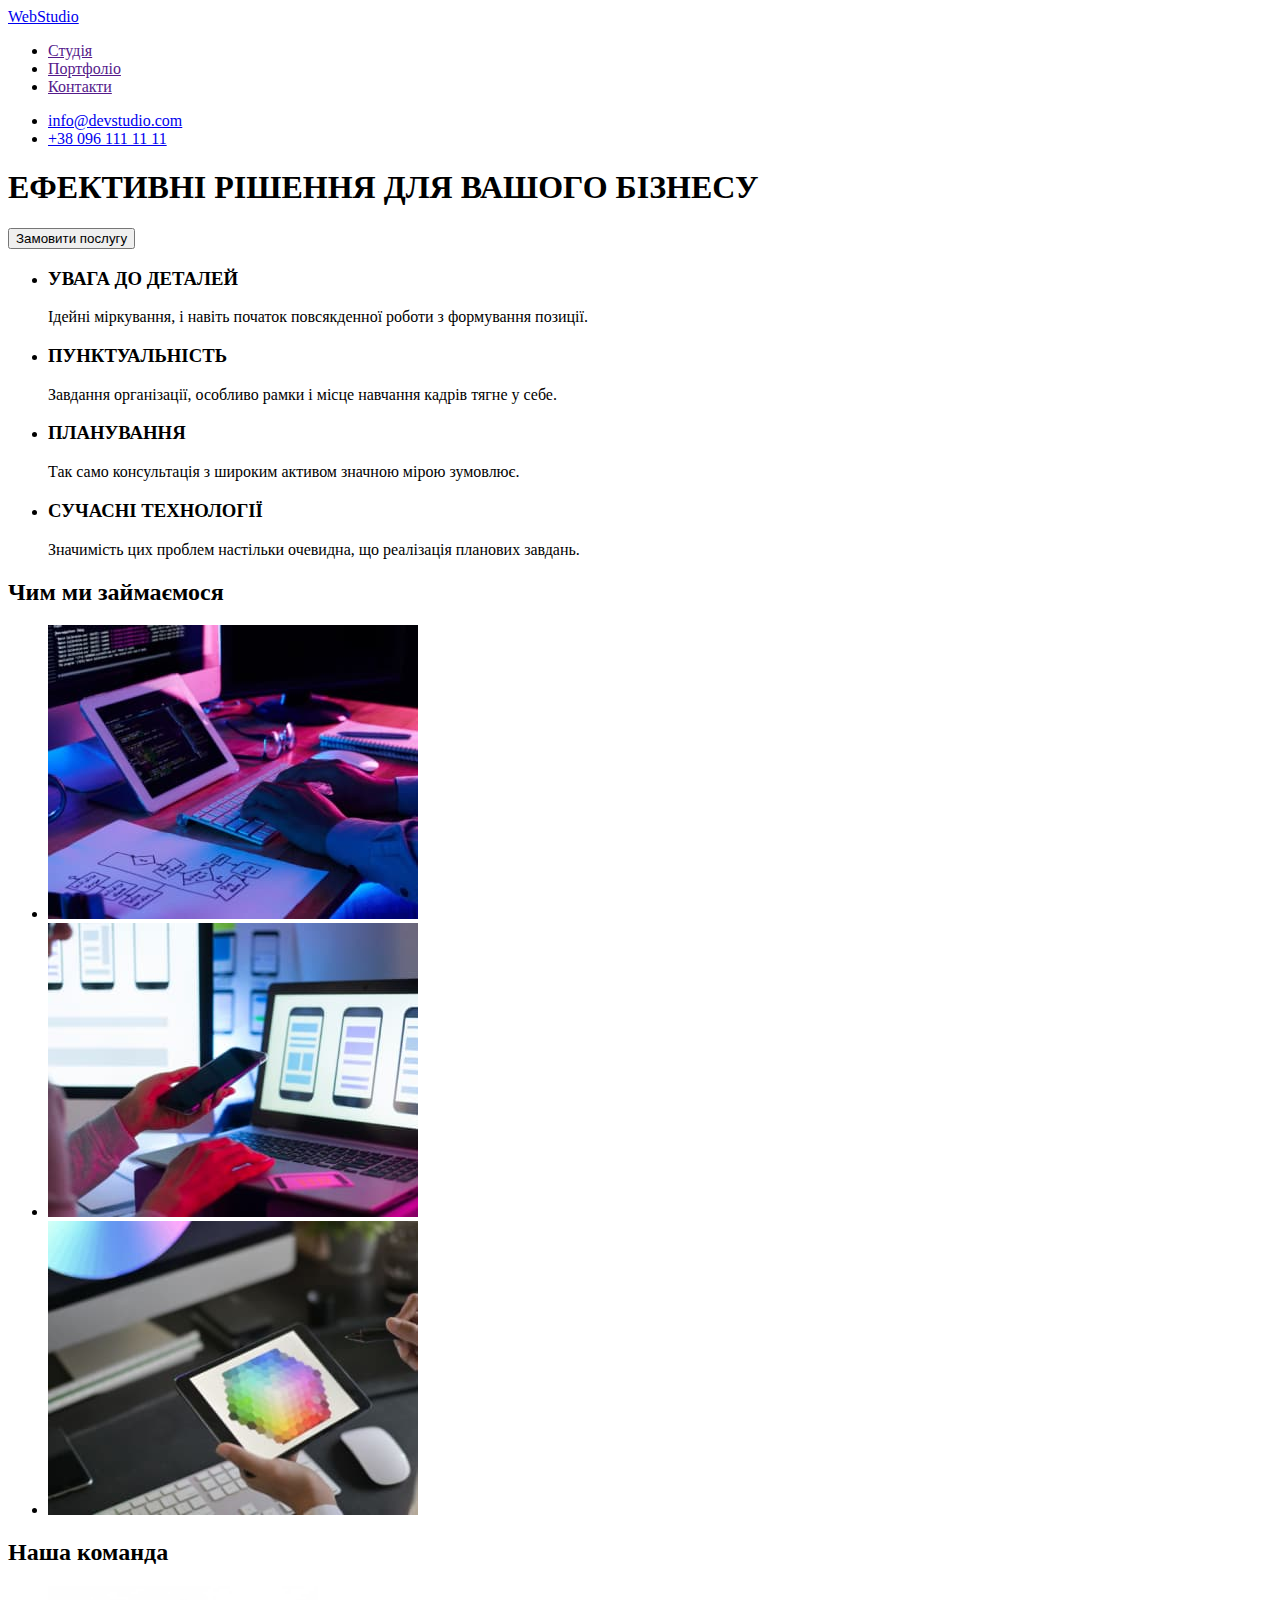
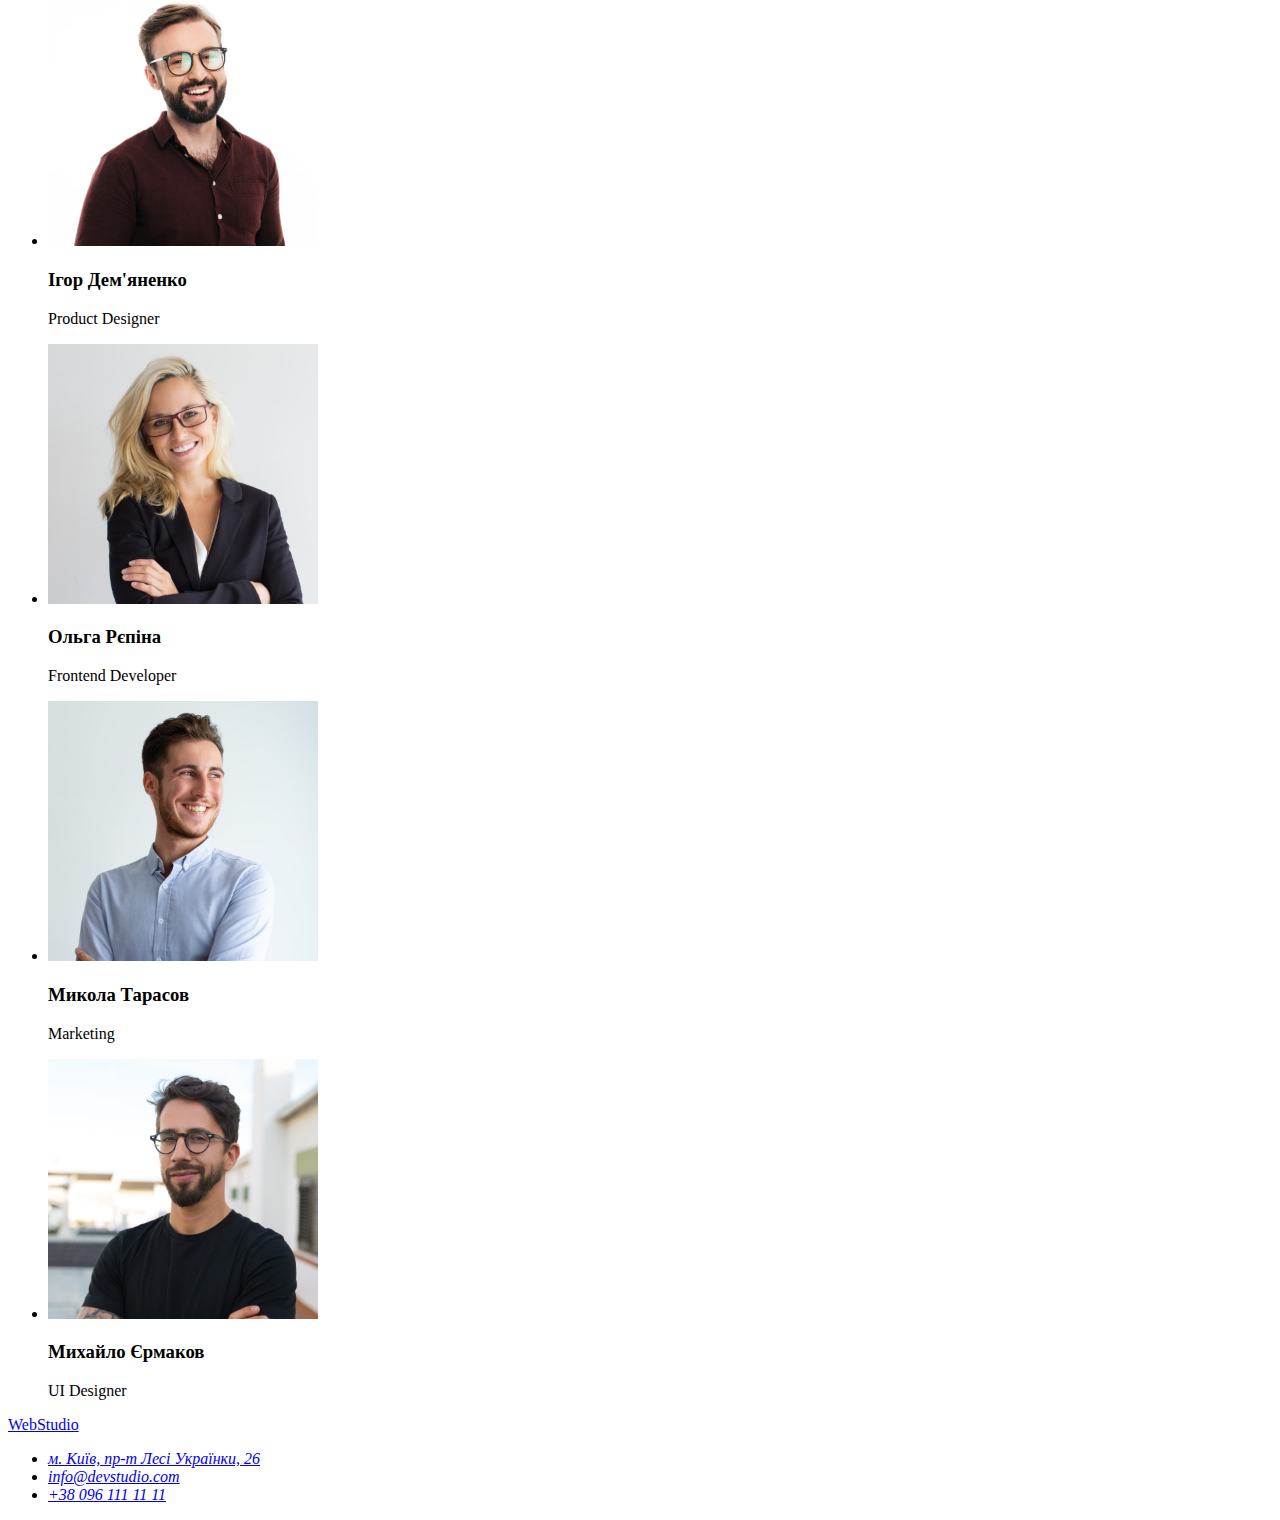
==== index.html @ 18fa3f28 "Initial commit" ====
<!DOCTYPE html>
<html lang="uk">
  <head>
    <meta charset="UTF-8" />
    <meta http-equiv="X-UA-Compatible" content="IE=edge" />
    <meta name="viewport" content="width=device-width, initial-scale=1.0" />
    <title>WebStudio</title>
  </head>
  <body>
    <header>
      <nav>
        <a href="./index.html">WebStudio</a>
        <ul>
          <li><a href="">Студія</a></li>
          <li><a href="">Портфоліо</a></li>
          <li><a href="">Контакти</a></li>
        </ul>
      </nav>
      <ul>
        <li><a href="mailto:info@devstudio.com">info@devstudio.com</a></li>
        <li><a href="tel:+380961111111">+38 096 111 11 11</a></li>
      </ul>
    </header>
    <main>
      <section>
        <h1>ЕФЕКТИВНІ РІШЕННЯ ДЛЯ ВАШОГО БІЗНЕСУ</h1>
        <button type="button">Замовити послугу</button>
      </section>
      <section>
        <h2 hidden>Наші переваги</h2>
        <ul>
          <li>
            <h3>УВАГА ДО ДЕТАЛЕЙ</h3>
            <p>
              Ідейні міркування, і навіть початок повсякденної роботи з
              формування позиції.
            </p>
          </li>
          <li>
            <h3>ПУНКТУАЛЬНІСТЬ</h3>
            <p>
              Завдання організації, особливо рамки і місце навчання кадрів тягне
              у себе.
            </p>
          </li>
          <li>
            <h3>ПЛАНУВАННЯ</h3>
            <p>
              Так само консультація з широким активом значною мірою зумовлює.
            </p>
          </li>
          <li>
            <h3>СУЧАСНІ ТЕХНОЛОГІЇ</h3>
            <p>
              Значимість цих проблем настільки очевидна, що реалізація планових
              завдань.
            </p>
          </li>
        </ul>
      </section>
      <section>
        <h2>Чим ми займаємося</h2>
        <ul>
          <li>
            <img
              src="./images/box-1.jpg"
              alt="десктопні додатки"
              width="370"
              height="294"
            />
          </li>
          <li>
            <img
              src="./images/box-2.jpg"
              alt="мобільні додатки"
              width="370"
              height="294"
            />
          </li>
          <li>
            <img
              src="./images/box-3.jpg"
              alt="дизайнерські рішення"
              width="370"
              height="294"
            />
          </li>
        </ul>
      </section>
      <section>
        <h2>Наша команда</h2>
        <ul>
          <li>
            <img
              src="./images/workin-1.jpg"
              alt="фото працівника"
              width="270"
              height="260"
            />
            <h3>Ігор Дем'яненко</h3>
            <p lang="en">Product Designer</p>
          </li>
          <li>
            <img
              src="./images/workin-2.jpg"
              alt="фото працівника"
              width="270"
              height="260"
            />
            <h3>Ольга Рєпіна</h3>
            <p lang="en">Frontend Developer</p>
          </li>
          <li>
            <img
              src="./images/workin-3.jpg"
              alt="фото працівника"
              width="270"
              height="260"
            />
            <h3>Микола Тарасов</h3>
            <p lang="en">Marketing</p>
          </li>
          <li>
            <img
              src="./images/workin-4.jpg"
              alt="фото працівника"
              width="270"
              height="260"
            />
            <h3>Михайло Єрмаков</h3>
            <p lang="en">UI Designer</p>
          </li>
        </ul>
      </section>
    </main>
    <footer>
      <a href="./index.html">WebStudio</a>
      <address>
        <ul>
            <li>
                <a  href="https://goo.gl/maps/QH4s5bZiTPAYi5Vp8"
                target="_blank"
                rel="noopener noreferren"
                >м. Київ, пр-т Лесі Українки, 26</a>
            </li>
            <li>
                <a href="mailto:info@devstudio.com">info@devstudio.com</a>
            </li>
            <li>
                <a href="tel:+380961111111">+38 096 111 11 11</a>
            </li>
        </ul>
      </address>
    </footer>
  </body>
</html>
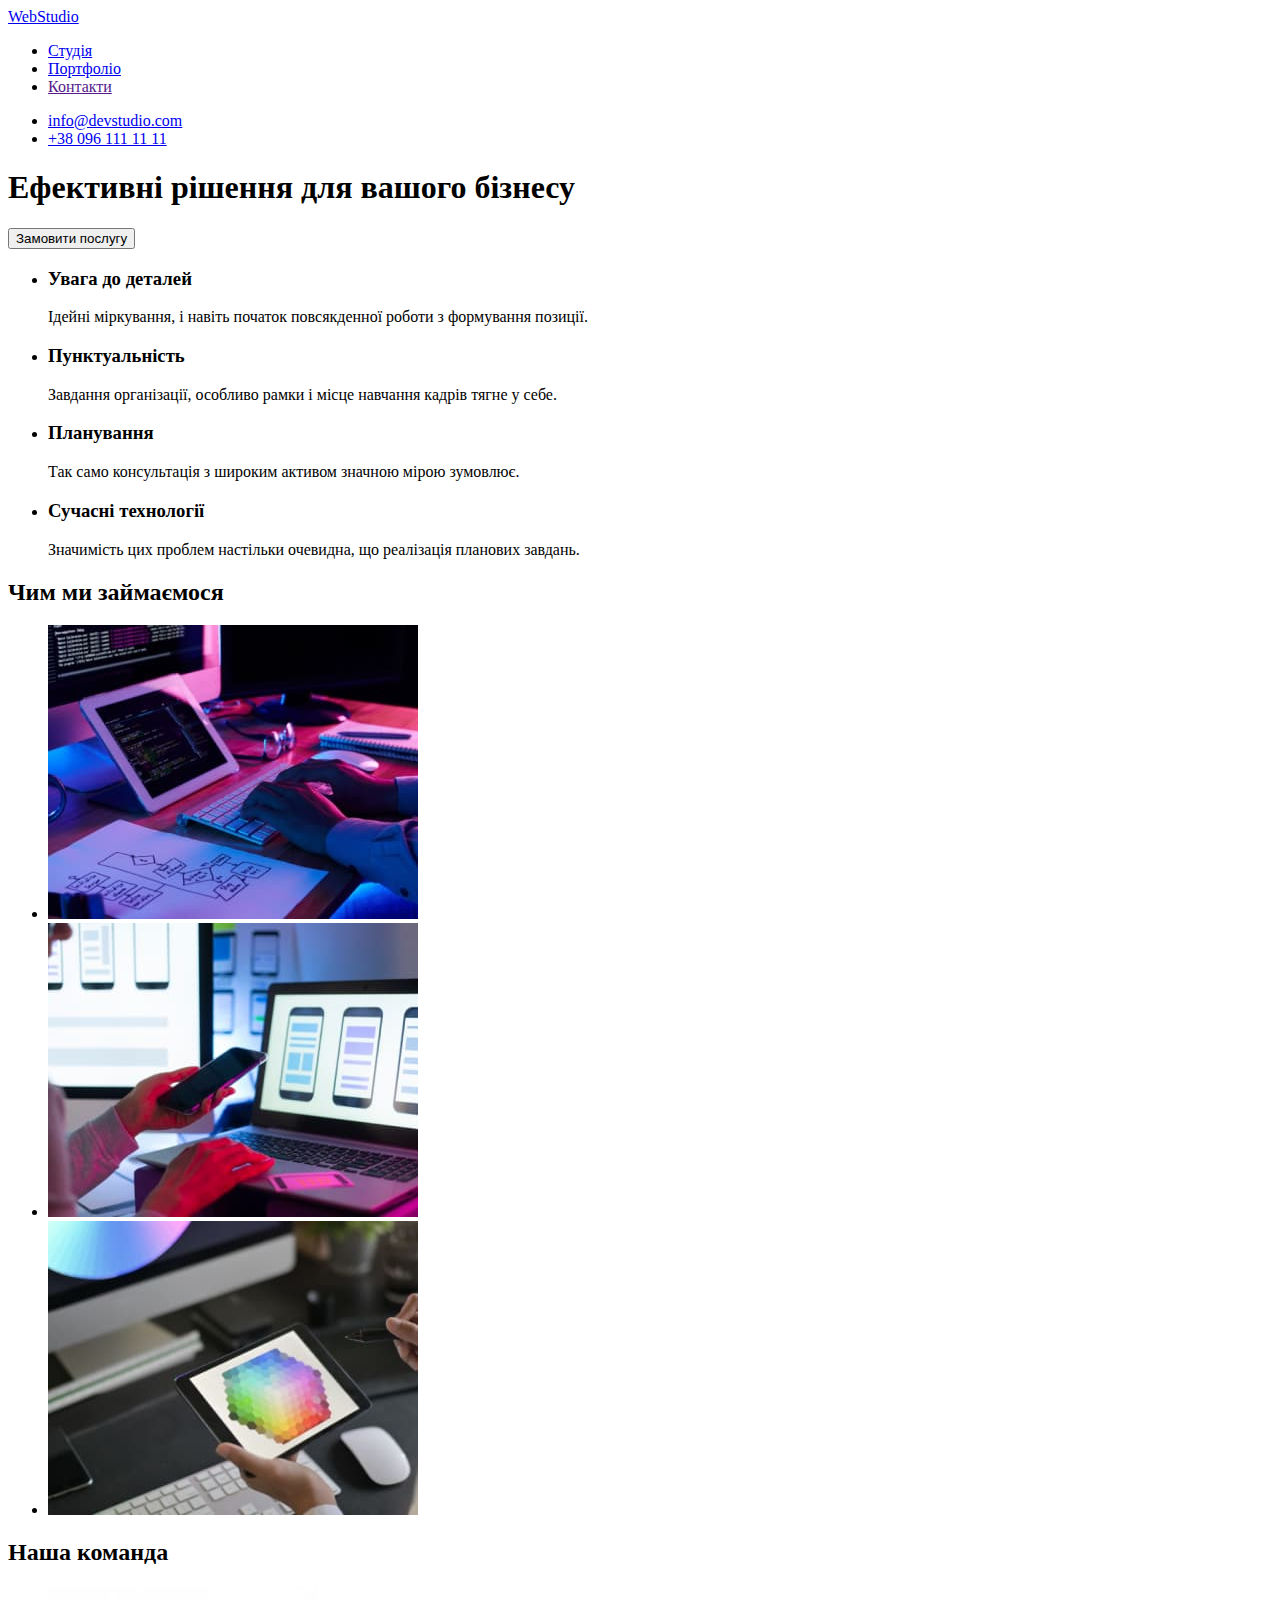
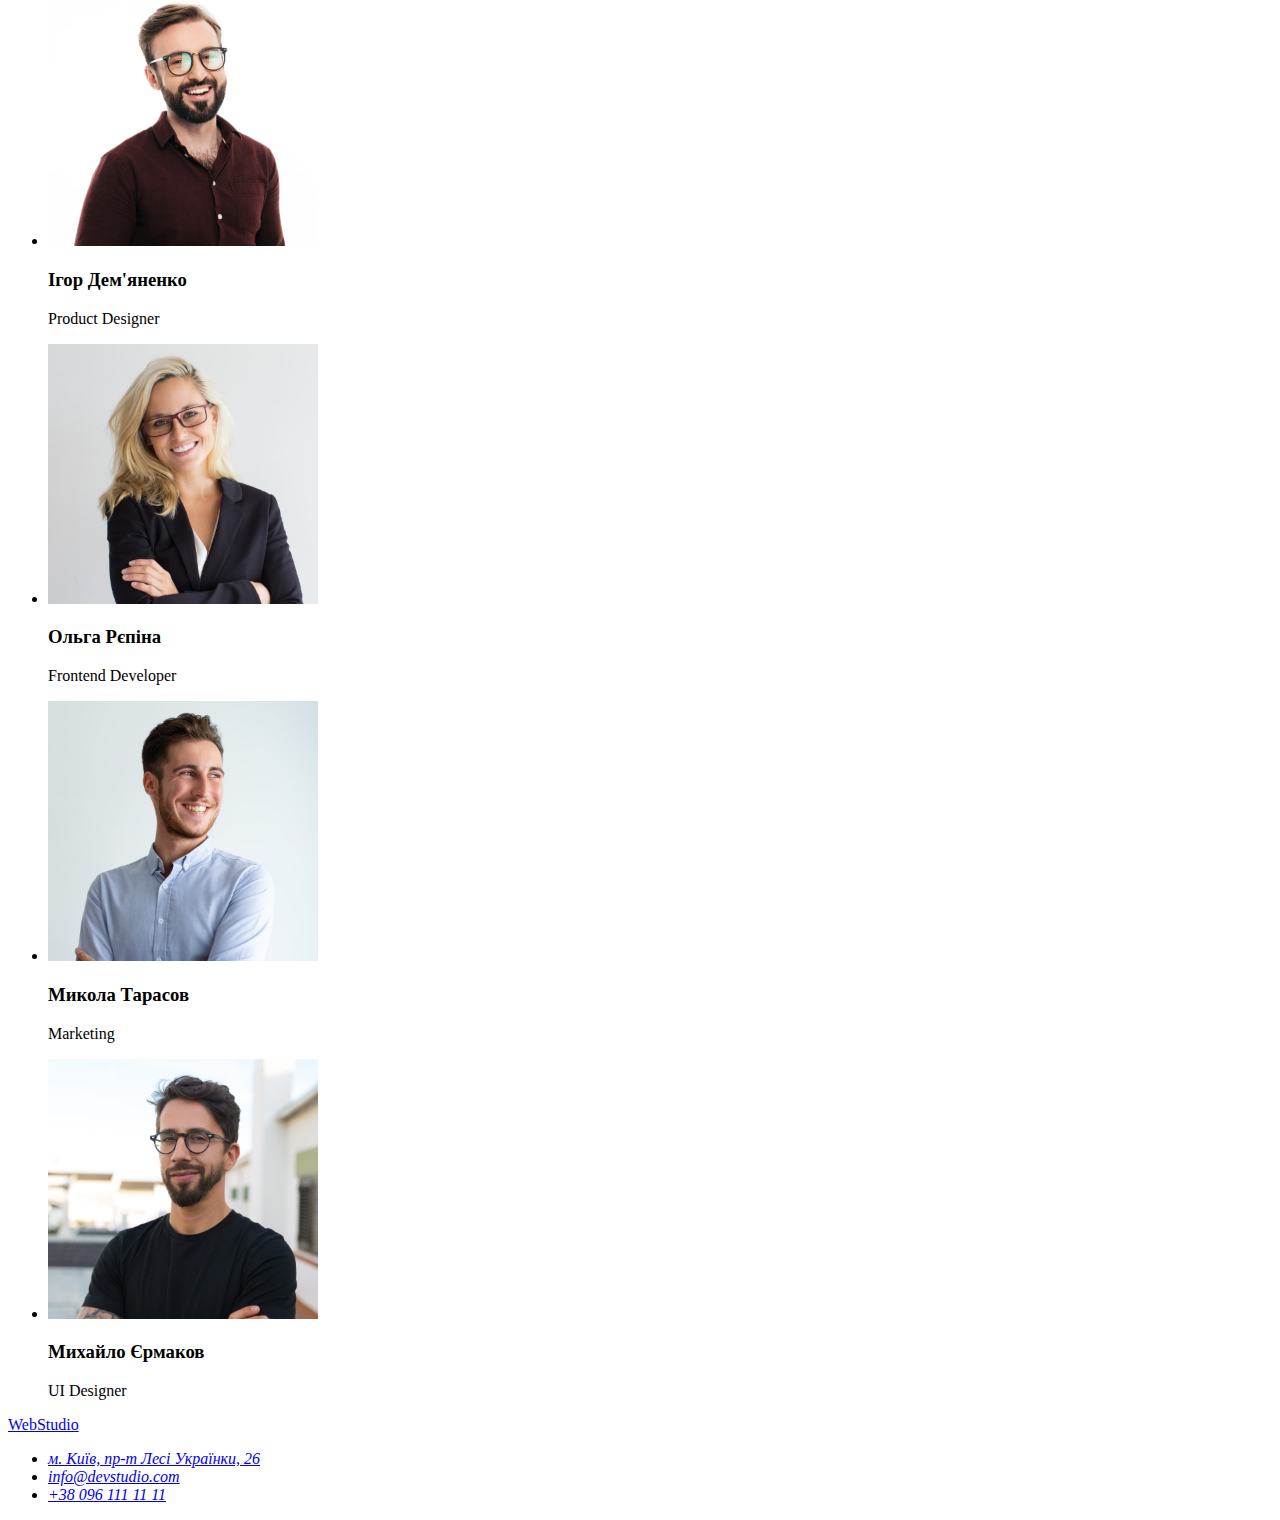
==== commit 1fd76b14: "початок" ====
--- a/index.html
+++ b/index.html
@@ -5,14 +5,18 @@
     <meta http-equiv="X-UA-Compatible" content="IE=edge" />
     <meta name="viewport" content="width=device-width, initial-scale=1.0" />
     <title>WebStudio</title>
+    <link rel="preconnect" href="https://fonts.googleapis.com">
+    <link rel="preconnect" href="https://fonts.gstatic.com" crossorigin>
+    <link href="https://fonts.googleapis.com/css2?family=Raleway:wght@700&family=Roboto:wght@400;500;700;900&display=swap"
+      rel="stylesheet">
   </head>
   <body>
     <header>
       <nav>
         <a href="./index.html">WebStudio</a>
         <ul>
-          <li><a href="">Студія</a></li>
-          <li><a href="">Портфоліо</a></li>
+          <li><a href="./index.html">Студія</a></li>
+          <li><a href="./portfolio.html">Портфоліо</a></li>
           <li><a href="">Контакти</a></li>
         </ul>
       </nav>
@@ -23,34 +27,34 @@
     </header>
     <main>
       <section>
-        <h1>ЕФЕКТИВНІ РІШЕННЯ ДЛЯ ВАШОГО БІЗНЕСУ</h1>
+        <h1>Ефективні рішення для вашого бізнесу</h1>
         <button type="button">Замовити послугу</button>
       </section>
       <section>
         <h2 hidden>Наші переваги</h2>
         <ul>
           <li>
-            <h3>УВАГА ДО ДЕТАЛЕЙ</h3>
+            <h3>Увага до деталей</h3>
             <p>
               Ідейні міркування, і навіть початок повсякденної роботи з
               формування позиції.
             </p>
           </li>
           <li>
-            <h3>ПУНКТУАЛЬНІСТЬ</h3>
+            <h3>Пунктуальність</h3>
             <p>
               Завдання організації, особливо рамки і місце навчання кадрів тягне
               у себе.
             </p>
           </li>
           <li>
-            <h3>ПЛАНУВАННЯ</h3>
+            <h3>Планування</h3>
             <p>
               Так само консультація з широким активом значною мірою зумовлює.
             </p>
           </li>
           <li>
-            <h3>СУЧАСНІ ТЕХНОЛОГІЇ</h3>
+            <h3>Сучасні технології</h3>
             <p>
               Значимість цих проблем настільки очевидна, що реалізація планових
               завдань.
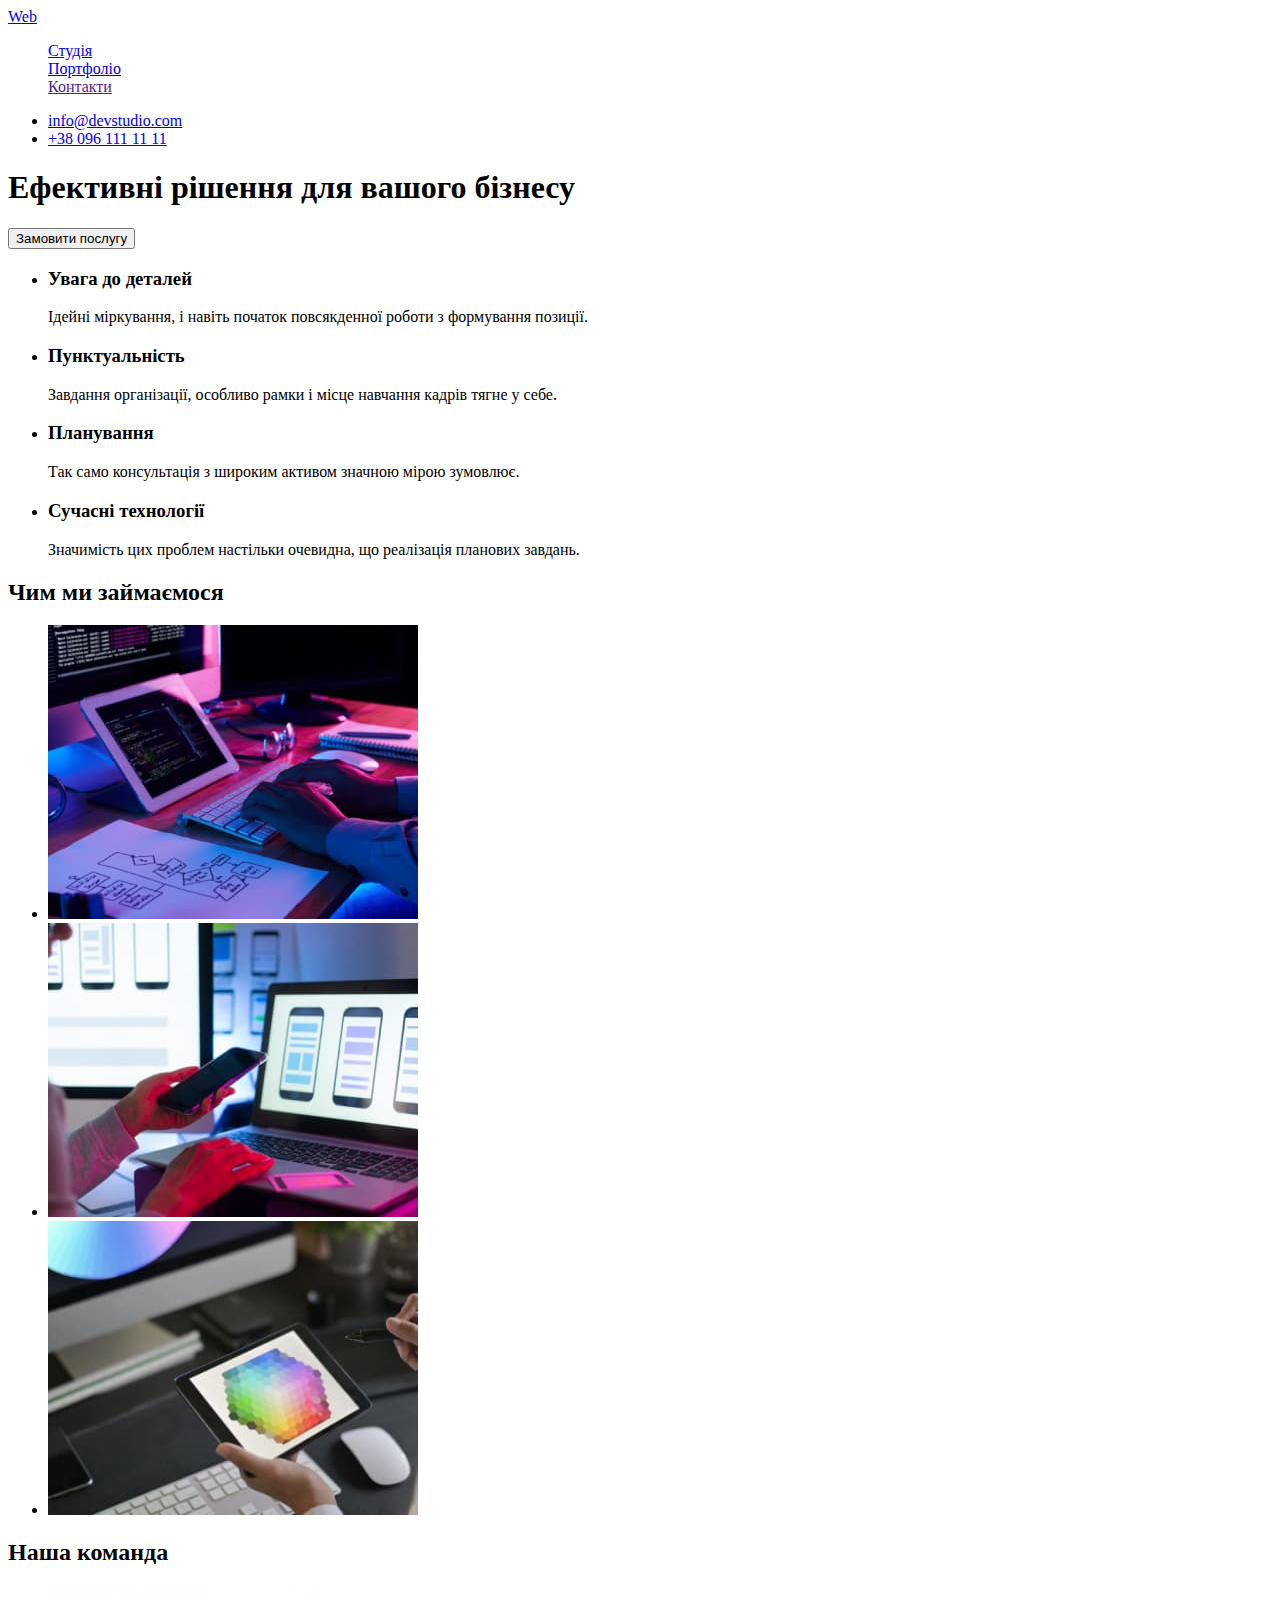
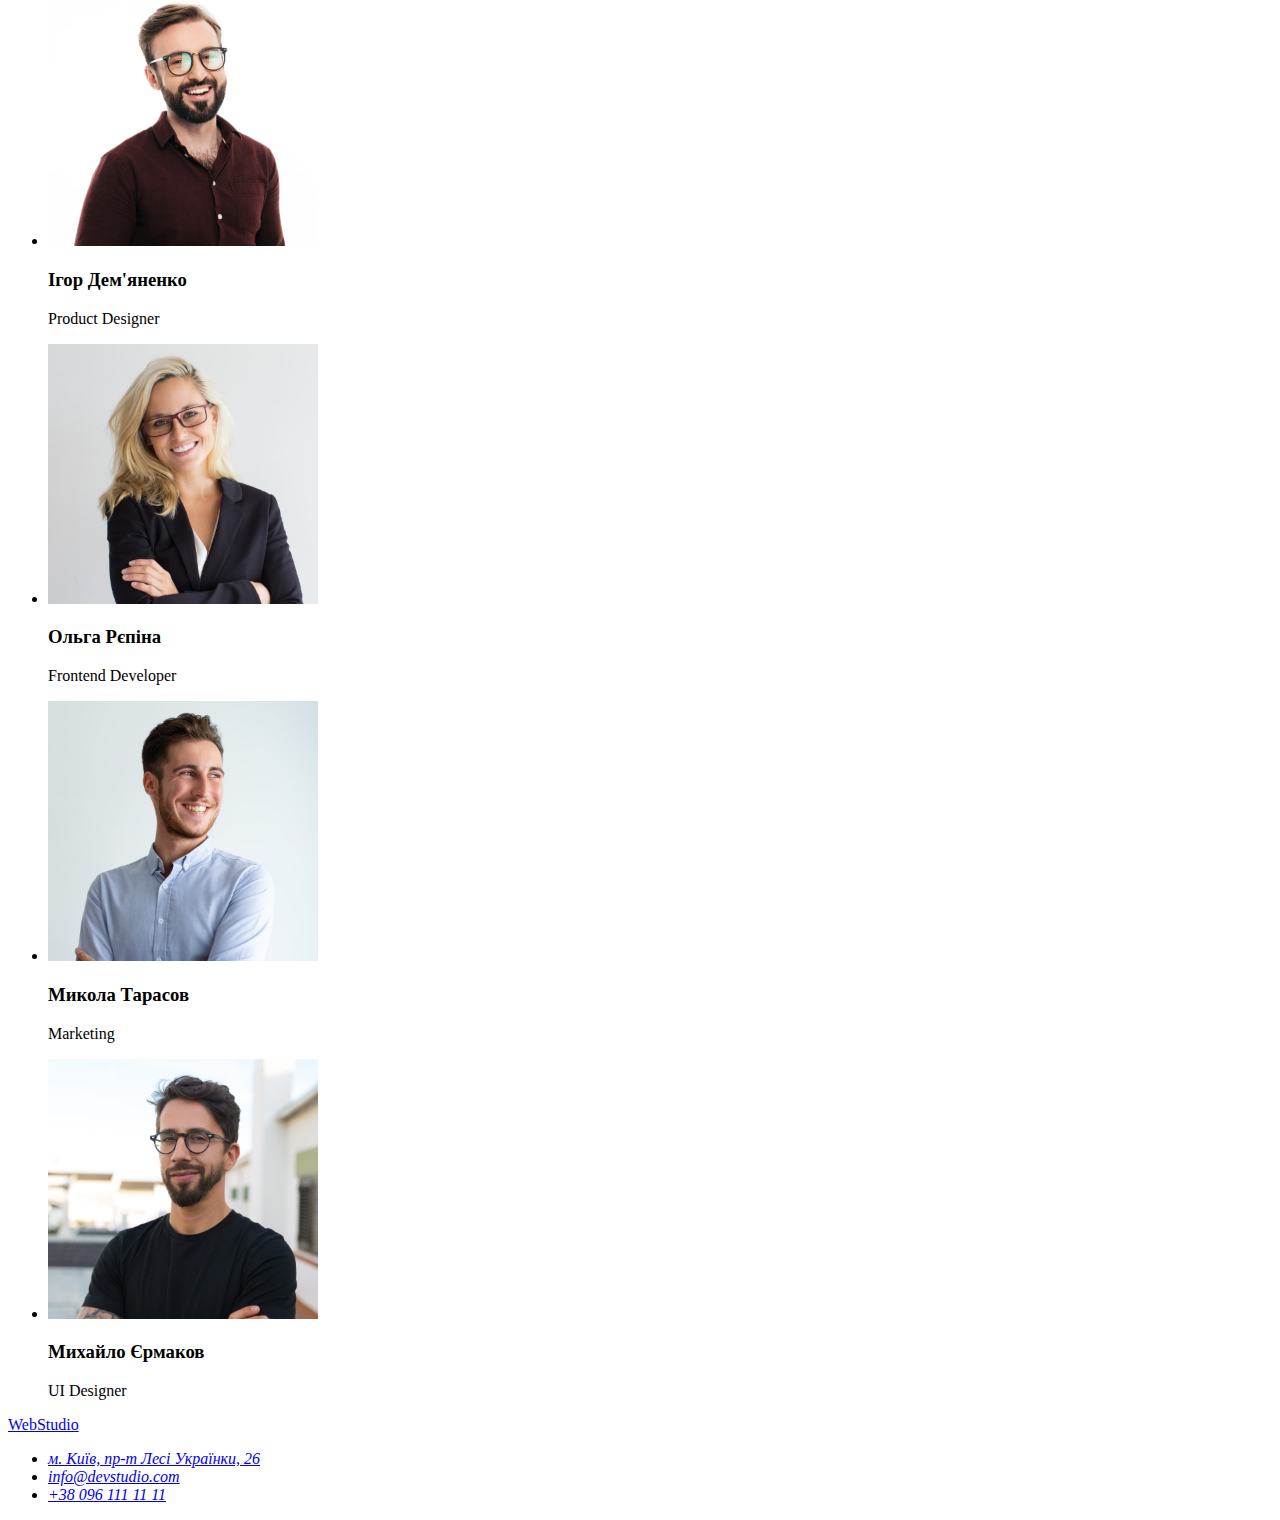
==== commit bec53bdc: "написання класів" ====
--- a/index.html
+++ b/index.html
@@ -9,15 +9,16 @@
     <link rel="preconnect" href="https://fonts.gstatic.com" crossorigin>
     <link href="https://fonts.googleapis.com/css2?family=Raleway:wght@700&family=Roboto:wght@400;500;700;900&display=swap"
       rel="stylesheet">
-  </head>
+  <link rel="stylesheet" href="./css/styles.css">
+    </head>
   <body>
     <header>
       <nav>
-        <a href="./index.html">WebStudio</a>
-        <ul>
-          <li><a href="./index.html">Студія</a></li>
-          <li><a href="./portfolio.html">Портфоліо</a></li>
-          <li><a href="">Контакти</a></li>
+        <a class="logo" href="./index.html">Web<span class="Studio"></span></a>
+        <ul class="nav-list list">
+          <li class="nav-item"><a href="./index.html">Студія</a></li>
+          <li class="nav-item"><a href="./portfolio.html">Портфоліо</a></li>
+          <li class="nav-item"><a href="">Контакти</a></li>
         </ul>
       </nav>
       <ul>
--- a/css/styles.css
+++ b/css/styles.css
@@ -0,0 +1,18 @@
+bodi {
+
+}
+.list {
+    list-style: none;
+}
+.link {
+    text-decoration: none;
+}
+/* ---------------HEADER---------------------- */
+.logo {}
+
+.Studio {}
+
+.nav-list {}
+
+.nav-item {}
+.nav-link:hover, .nav-link:focus